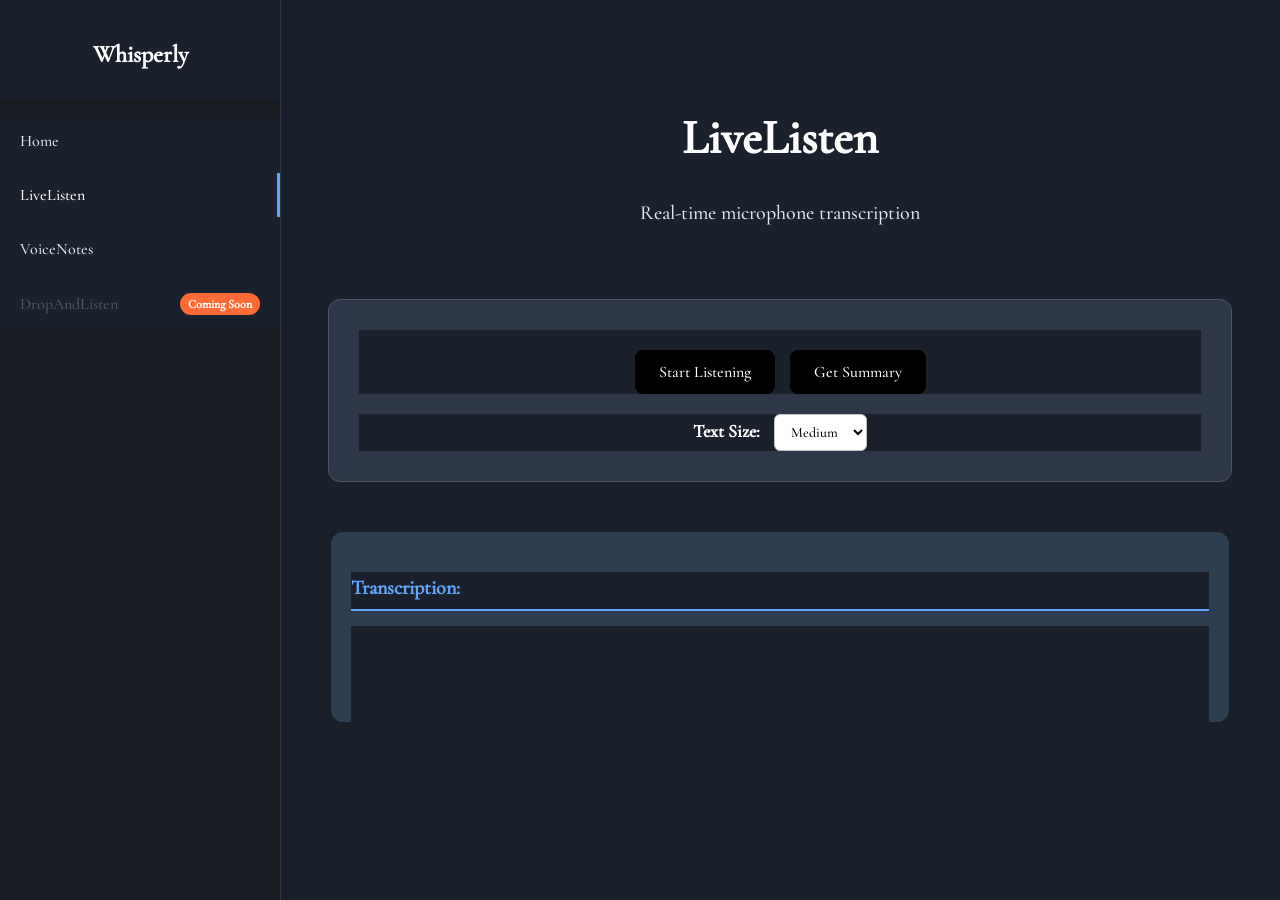
==== public/external/external.html @ a072fe85 "added trained whisper and basic files" ====
<!DOCTYPE html>
<html lang="en">
  <head>
    <meta charset="utf-8">
    <meta name="viewport" content="width=device-width, initial-scale=1">
    <title>Whisperly - LiveListen</title>
    <meta name="description" content="Real-time microphone transcription with AI">
    <link rel="stylesheet" href="../index.css" />
  </head>
  <body>
    <nav class="sidenav" role="navigation" aria-label="Main navigation">
      <div class="nav-header">
        <h2 class="nav-title">Whisperly</h2>
      </div>
      <ul class="nav-links">
        <li><a href="../index/index.html" aria-label="Go to home page">
          <span class="label">Home</span>
        </a></li>
        <li><a href="external.html" class="active" aria-label="LiveListen microphone transcription (current page)">
          <span class="label">LiveListen</span>
        </a></li>
        <li><a href="../internal/internal.html" aria-label="Go to VoiceNotes browser audio transcription">
          <span class="label">VoiceNotes</span>
        </a></li>
        <li class="coming-soon">
          <span class="label">DropAndListen</span>
          <span class="badge">Coming Soon</span>
        </li>
      </ul>
    </nav>
    
    <main class="main app-page" role="main">
      <header class="page-header">
        <h1 class="page-title">LiveListen</h1>
        <p class="page-description">Real-time microphone transcription</p>
      </header>
      
      <section class="controls" aria-labelledby="controls-heading">
        <h2 id="controls-heading" class="sr-only">Recording Controls</h2>
        <div class="control-buttons">
          <button id="startBtn" aria-label="Start microphone recording">Start Listening</button>
          <button id="stopBtn" style="display: none" aria-label="Stop microphone recording">Stop Listening</button>
          <button id="summaryBtn" aria-label="Generate summary of transcription">Get Summary</button>
        </div>
        
        <div class="font-control">
          <label for="fontSize">Text Size:</label>
          <select id="fontSize" aria-label="Choose text size for captions">
            <option value="16px">Small</option>
            <option value="22px" selected>Medium</option>
            <option value="28px">Large</option>
          </select>
        </div>
      </section>
      
      <section class="output" aria-labelledby="output-heading">
        <h2 id="output-heading" class="sr-only">Transcription Output</h2>
        <div class="captions" aria-live="polite" aria-label="Live transcription">
          <h3>Transcription:</h3>
          <div id="captions-text"></div>
        </div>
        <div class="summary" aria-live="polite" aria-label="Generated summary">
          <h3>Summary:</h3>
          <div id="summary-text"></div>
        </div>
      </section>
    </main>
    
    <script src="external.js"></script>
  </body>
</html>
---- public/index.css ----
.sidenav {
  height: 100%;
  width: 280px;
  position: fixed;
  z-index: 1;
  top: 0;
  left: 0;
  background-color: #1a1d23;
  overflow-x: hidden;
  border-right: 1px solid #2d3748;
}

p, h1, h2, h3, h4, h5, h6, li, ul, ol {
  color: #f8fafc;
}

.sidenav a {
  padding: 6px 8px 6px 16px;
  text-decoration: none;
  font-size: 25px;
  color: black;
  display: block;
}

.sidenav a:hover {
  color: #f1f1f1;
}

.main {
  margin-left: 280px;
  font-size: 28px;
  padding: 0px 10px;
}

button {
  font-size: 18px;
  margin-top: 20px;
  padding: 10px 20px;
  background-color: black;
  color: white;
  border: none;
  cursor: pointer;
}

button:hover {
  background-color: #444;
  transition: background-color 0.5s ease-in-out;
}

@font-face {
  font-family: "CGaramond";
  src: url("fonts/CormorantGaramond-Medium.ttf") format("truetype");
  font-weight: normal;
  font-style: normal;
}

* {
  font-family:'CGaramond', Courier, monospace;
  font-size: 18px;
  font-weight: normal;
  font-style: normal;
  background-color: #1a202c;
}

.captions {
  background-color: black;
  height: 150px;
  width: 95%;
  margin: auto;
  font-size: 24px;
  margin-top: 20px;
}

.summary {
  display: none;
  background-color: black;
  height: 150px;
  width: 95%;
  margin: auto;
  font-size: 24px;
  margin-top: 20px;
}

.bigtext {
  font-size: 64px;
}

.midtext {
  font-size: 32px;
}

.sr-only {
    position: absolute;
    width: 1px;
    height: 1px;
    padding: 0;
    margin: -1px;
    overflow: hidden;
    clip: rect(0, 0, 0, 0);
    white-space: nowrap;
    border: 0;
}

/* Enhanced navigation */
.nav-header {
    padding: 40px 20px 30px;
    text-align: center;
}

.nav-title {
    color: #ffffff;
    font-size: 24px;
    margin: 0;
    font-weight: 700;
}

.nav-links {
    list-style: none;
    padding: 0;
    margin: 20px 0;
}

.nav-links li {
    margin-bottom: 10px;
}

.nav-links a {
    display: flex;
    align-items: center;
    padding: 12px 20px;
    color: #e2e8f0;
    text-decoration: none;
    margin: 0;
    transition: color 0.2s ease;
}

.nav-links a:hover,
.nav-links a:focus {
    color: #ffffff;
    outline: none;
}

/* Active navigation state */
.nav-links a.active {
    color: #ffffff;
    font-weight: 600;
    border-right: 3px solid #60a5fa;
}

.nav-links a.active:hover {
    color: #f7fafc;
}

.icon {
    font-size: 18px;
    margin-right: 12px;
}

.label {
    font-size: 16px;
}

.coming-soon {
    display: flex;
    align-items: center;
    padding: 12px 20px;
    color: #4a5568;
    position: relative;
}

.badge {
    background-color: #ff6b35;
    color: white;
    font-size: 12px;
    padding: 4px 8px;
    border-radius: 12px;
    margin-left: auto;
    font-weight: bold;
}

/* ===== APP PAGE STYLES ===== */

.app-page {
    margin-left: 280px;
    padding: 40px;
    max-width: 1000px;
    line-height: 1.6;
}

.page-header {
    text-align: center;
    margin-bottom: 40px;
    padding: 20px 0;
}

.page-title {
    font-size: 48px;
    margin-bottom: 10px;
    color: #ffffff;
    font-weight: 800;
}

.page-description {
    font-size: 20px;
    color: #e2e8f0;
    margin-bottom: 10px;
}

.instructions {
    font-size: 16px;
    color: #f7fafc;
    margin: 0;
    padding: 15px;
    background: #2d3748;
    border-radius: 8px;
    border-left: 4px solid #60a5fa;
}

/* Controls section */
.controls {
    background: #2d3748;
    padding: 30px;
    border-radius: 12px;
    margin-bottom: 30px;
    border: 1px solid #4a5568;
}

.control-buttons {
    display: flex;
    gap: 15px;
    margin-bottom: 20px;
    flex-wrap: wrap;
    justify-content: center;
}

.control-buttons button {
    padding: 12px 24px;
    font-size: 16px;
    border-radius: 8px;
    transition: all 0.3s ease;
}

.control-buttons button:hover {
    transform: translateY(-2px);
    box-shadow: 0 4px 12px rgba(0, 0, 0, 0.2);
}

.font-control {
    text-align: center;
}

.font-control label {
    margin-right: 10px;
    font-weight: bold;
    color: #ffffff;
}

.font-control select {
    padding: 8px 12px;
    border-radius: 6px;
    border: 1px solid #bdc3c7;
    font-size: 14px;
    background-color: white;
}

/* Output section */
.output {
    display: flex;
    flex-direction: column;
    gap: 20px;
}

.captions, .summary {
    background-color: #2c3e50;
    color: #ecf0f1;
    border-radius: 12px;
    padding: 20px;
    min-height: 150px;
    box-shadow: 0 2px 10px rgba(0, 0, 0, 0.1);
}

.captions h3, .summary h3 {
    color: #60a5fa;
    margin-bottom: 15px;
    font-size: 20px;
    border-bottom: 2px solid #60a5fa;
    padding-bottom: 5px;
    font-weight: 700;
}

#captions-text, #summary-text {
    font-size: 18px;
    line-height: 1.6;
    min-height: 100px;
    color: #f1f5f9;
}

/* Make summary visible when it has content */
.summary.show {
    display: block !important;
}

/* Main content styling overrides for home page */
.main {
    max-width: 1200px;
    margin-left: 280px;
    padding: 40px;
    line-height: 1.6;
}

.hero-section {
    text-align: center;
    margin-bottom: 60px;
    padding: 40px 0;
}

.bigtext {
    font-size: 48px;
    margin-bottom: 20px;
    color: #ffffff;
    font-weight: 800;
}

.subtitle {
    font-size: 24px;
    color: #e2e8f0;
    margin: 0;
    font-weight: 400;
}

/* Features section */
.features {
    display: grid;
    grid-template-columns: repeat(auto-fit, minmax(300px, 1fr));
    gap: 30px;
    margin-bottom: 60px;
}

.feature-card {
    background: rgba(255, 255, 255, 0.9);
    padding: 30px;
    border-radius: 12px;
    box-shadow: 0 4px 6px rgba(0, 0, 0, 0.1);
    text-align: center;
    transition: transform 0.3s ease, box-shadow 0.3s ease;
}

.feature-card:hover {
    transform: translateY(-5px);
    box-shadow: 0 8px 25px rgba(0, 0, 0, 0.15);
}

.coming-soon-card {
    opacity: 0.7;
    position: relative;
}

.feature-icon {
    font-size: 48px;
    margin-bottom: 20px;
}

.feature-card h3 {
    font-size: 24px;
    margin-bottom: 15px;
    color: #2c3e50;
}

.feature-card p {
    color: #555;
    margin-bottom: 25px;
    font-size: 16px;
}

.cta-button {
    display: inline-block;
    padding: 12px 24px;
    background-color: #3498db;
    color: white;
    text-decoration: none;
    border-radius: 6px;
    font-weight: bold;
    transition: background-color 0.3s ease;
    border: none;
    cursor: pointer;
    font-size: 16px;
}

.cta-button:hover,
.cta-button:focus {
    background-color: #2980b9;
    outline: 2px solid #2980b9;
    outline-offset: 2px;
}

.cta-button:disabled {
    background-color: #bdc3c7;
    cursor: not-allowed;
}

/* Getting started section */
.getting-started {
    background: rgba(255, 255, 255, 0.9);
    padding: 40px;
    border-radius: 12px;
    margin-bottom: 40px;
}

.getting-started h2 {
    font-size: 32px;
    margin-bottom: 20px;
    color: #2c3e50;
}

.steps {
    font-size: 18px;
    color: #555;
    padding-left: 20px;
}

.steps li {
    margin-bottom: 15px;
    padding-left: 10px;
}

/* Footer */
.footer {
    text-align: center;
    padding: 20px;
    color: #7f8c8d;
    font-size: 14px;
    border-top: 1px solid rgba(0, 0, 0, 0.1);
    margin-top: 40px;
}

/* Responsive design */
@media (max-width: 768px) {
    .sidenav {
        transform: translateX(-100%);
        transition: transform 0.3s ease;
    }
    
    .main, .app-page {
        margin-left: 0;
        padding: 20px;
    }
    
    .bigtext, .page-title {
        font-size: 36px;
    }
    
    .subtitle, .page-description {
        font-size: 18px;
    }
    
    .features {
        grid-template-columns: 1fr;
        gap: 20px;
    }
    
    .feature-card {
        padding: 20px;
    }
    
    .control-buttons {
        justify-content: center;
        flex-direction: column;
        align-items: center;
    }
    
    .control-buttons button {
        width: 100%;
        max-width: 250px;
    }
    
    .output {
        gap: 15px;
    }
    
    .captions, .summary {
        padding: 15px;
        min-height: 120px;
    }
}

/* High contrast mode support */
@media (prefers-contrast: high) {
    .feature-card {
        border: 2px solid #000;
    }
    
    .cta-button {
        border: 2px solid #fff;
    }
}

/* Reduced motion support */
@media (prefers-reduced-motion: reduce) {
    * {
        animation-duration: 0.01ms !important;
        animation-iteration-count: 1 !important;
        transition-duration: 0.01ms !important;
    }
}
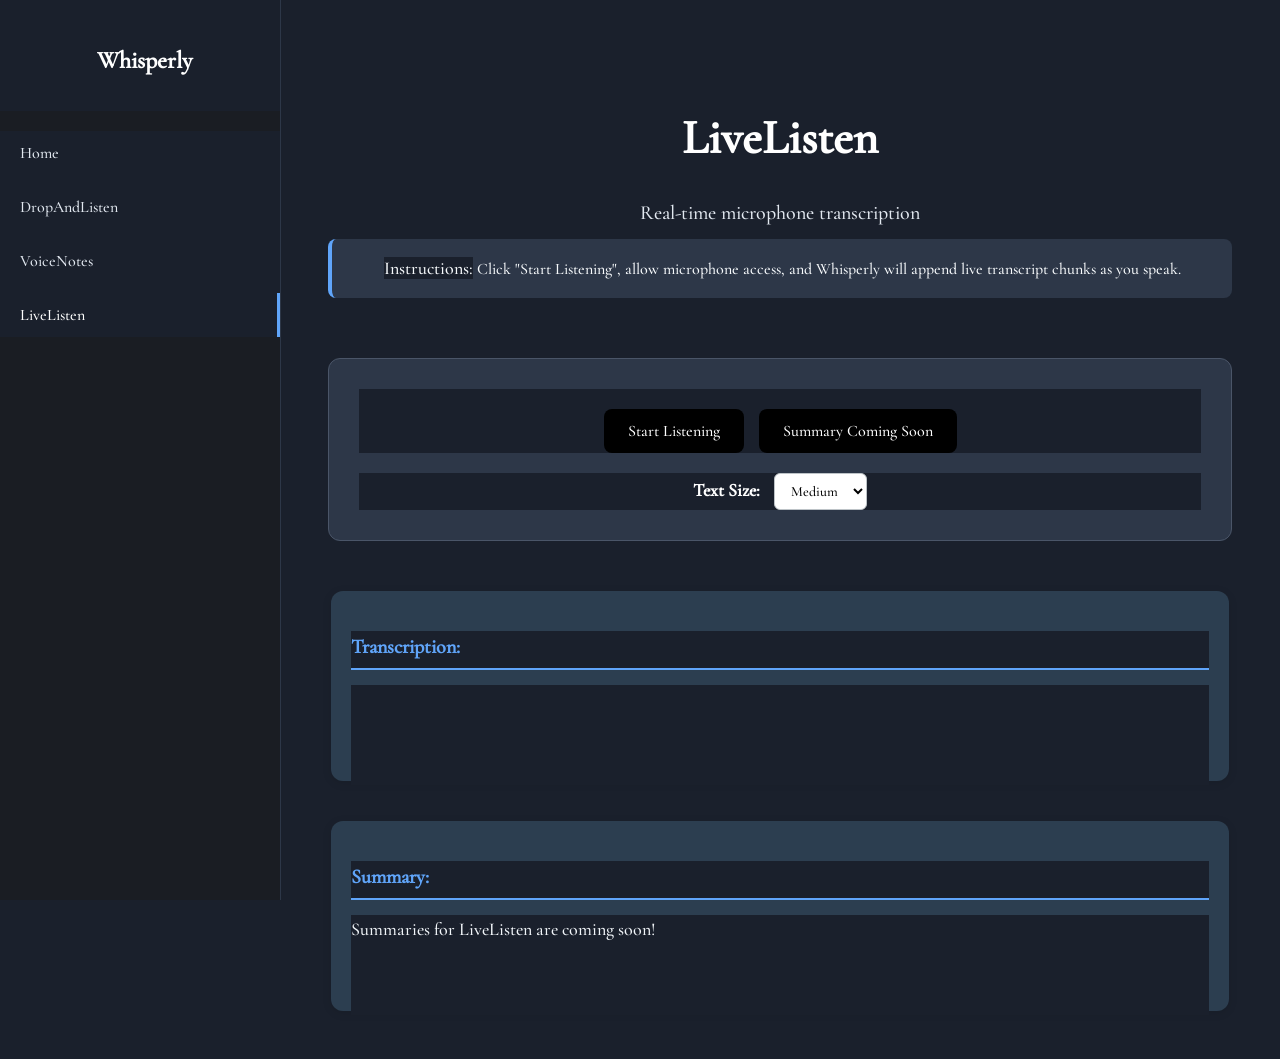
==== commit abdcd63f: "feat(livelisten): implement livelisten (summary not yet available)" ====
--- a/public/external/external.html
+++ b/public/external/external.html
@@ -10,29 +10,31 @@
   <body>
     <nav class="sidenav" role="navigation" aria-label="Main navigation">
       <div class="nav-header">
+      <a href="../index/index.html">
         <h2 class="nav-title">Whisperly</h2>
-      </div>
+      </a>
+    </div>
       <ul class="nav-links">
         <li><a href="../index/index.html" aria-label="Go to home page">
           <span class="label">Home</span>
         </a></li>
-        <li><a href="external.html" class="active" aria-label="LiveListen microphone transcription (current page)">
-          <span class="label">LiveListen</span>
+        <li><a href="../upload/upload.html" aria-label="Go to DropAndListen file audio transcription">
+          <span class="label">DropAndListen</span>
         </a></li>
         <li><a href="../internal/internal.html" aria-label="Go to VoiceNotes browser audio transcription">
           <span class="label">VoiceNotes</span>
         </a></li>
-        <li class="coming-soon">
-          <span class="label">DropAndListen</span>
-          <span class="badge">Coming Soon</span>
-        </li>
+        <li><a href="../external/" class="active" aria-label="LiveListen microphone transcription (current page)">
+          <span class="label">LiveListen</span>
+        </a></li>
       </ul>
     </nav>
     
-    <main class="main app-page" role="main">
+    <main class="main" role="main">
       <header class="page-header">
         <h1 class="page-title">LiveListen</h1>
         <p class="page-description">Real-time microphone transcription</p>
+        <p class="instructions"><strong>Instructions:</strong> Click "Start Listening", allow microphone access, and Whisperly will append live transcript chunks as you speak.</p>
       </header>
       
       <section class="controls" aria-labelledby="controls-heading">
@@ -40,8 +42,10 @@
         <div class="control-buttons">
           <button id="startBtn" aria-label="Start microphone recording">Start Listening</button>
           <button id="stopBtn" style="display: none" aria-label="Stop microphone recording">Stop Listening</button>
-          <button id="summaryBtn" aria-label="Generate summary of transcription">Get Summary</button>
+          <button id="summaryBtn" aria-label="Generate summary of transcription" disabled>Summary Coming Soon</button>
         </div>
+
+        <div id="statusMessage" class="error-message" role="status" aria-live="polite" hidden></div>
         
         <div class="font-control">
           <label for="fontSize">Text Size:</label>
@@ -59,9 +63,9 @@
           <h3>Transcription:</h3>
           <div id="captions-text"></div>
         </div>
-        <div class="summary" aria-live="polite" aria-label="Generated summary">
+        <div class="summary show" aria-live="polite" aria-label="Generated summary">
           <h3>Summary:</h3>
-          <div id="summary-text"></div>
+          <div id="summary-text">Summaries for LiveListen are coming soon!</div>
         </div>
       </section>
     </main>
